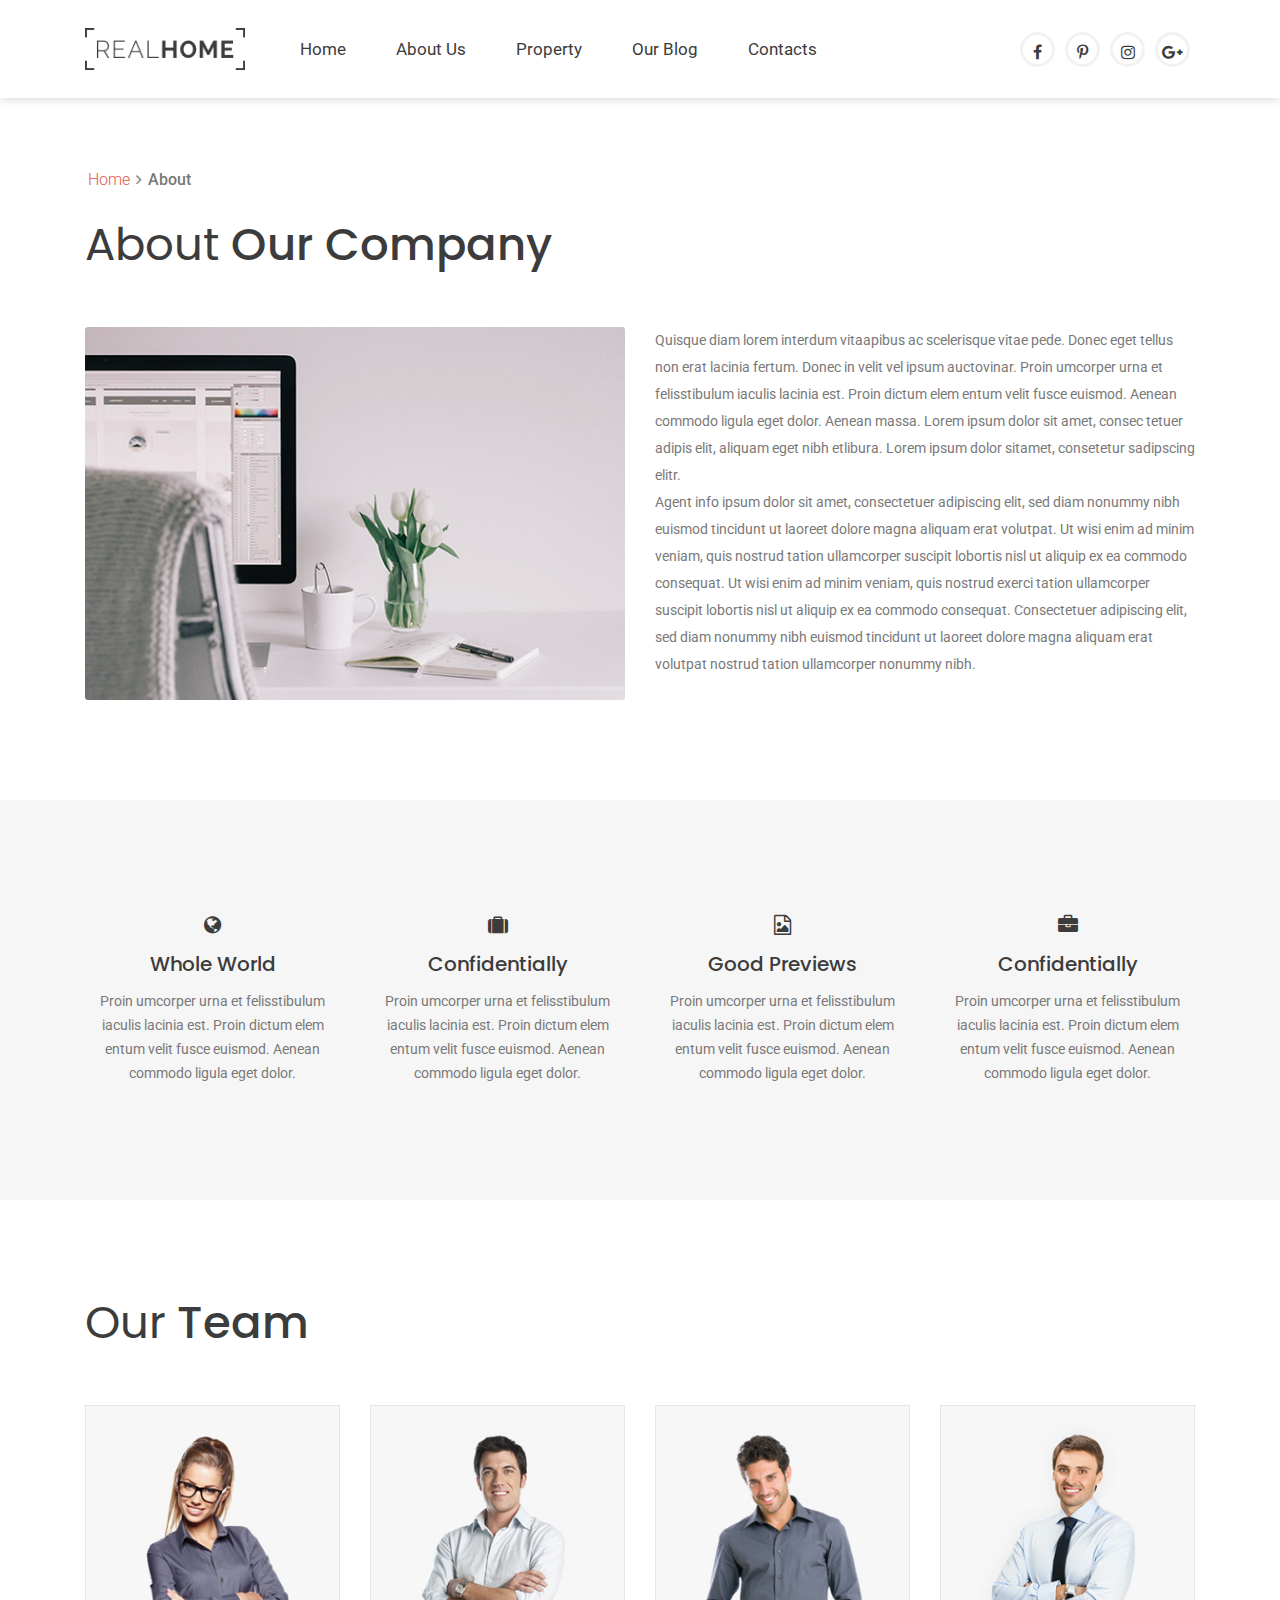
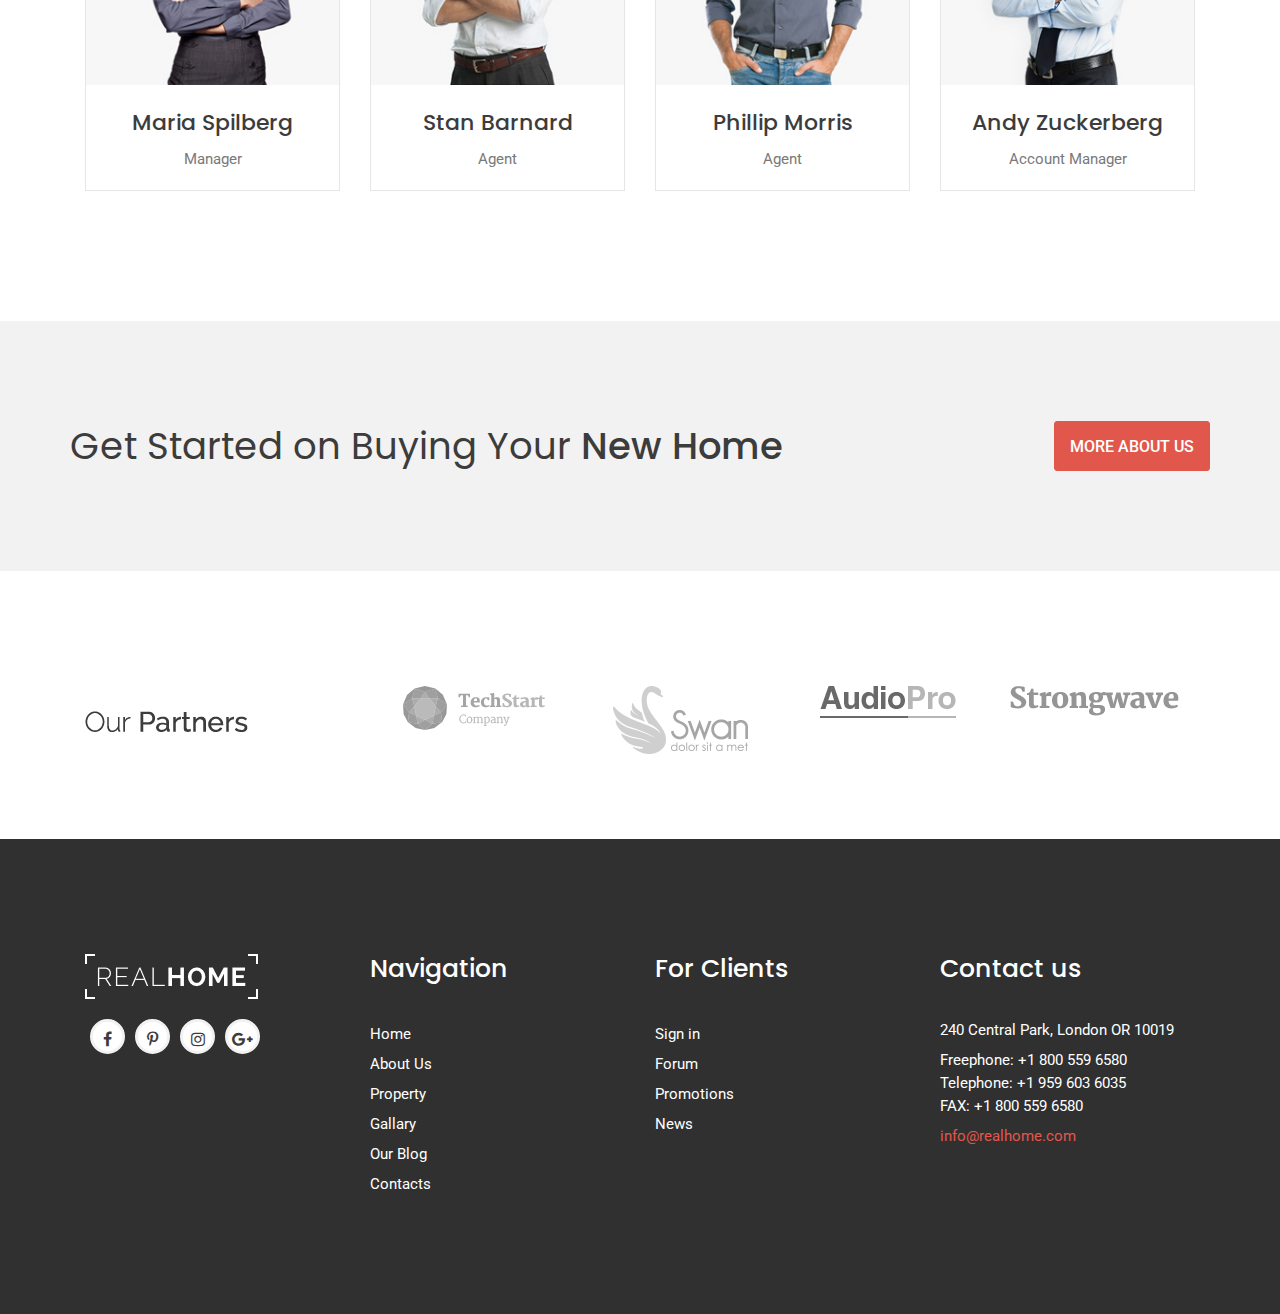
==== about.html @ 6064c57b "first Comment" ====
<!DOCTYPE html>
<html lang="en">
<head>
    <meta charset="UTF-8">
    <meta http-equiv="X-UA-Compatible" content="IE=edge">
    <meta name="viewport" content="width=device-width, initial-scale=1.0">
    <title>Real Home/ About</title>
    <link rel="stylesheet" href="assets/css/bootstrap.min.css">
    <!-- <link rel="stylesheet" href="assets/css/slick-theme.css"> -->
    <link rel="stylesheet" href="assets/css/odometer-theme-default.css">
    <link rel="stylesheet" href="assets/css/slick.css">
    <link rel="stylesheet" href="assets/css/font-awesome.min.css">
    <link rel="stylesheet" href="assets/css/default.css">
    <link rel="stylesheet" href="assets/sass/style.css">
    
    <script src="assets/js/jquery.min.js"></script>
</head>
<body>
            <!-- header section start  --> 
    <header class="header-area">
        <!-- menu area start  -->
        <div class="menu-area">
            <div class="container">
                <div class="row align-items-center">
                    <div class="col-lg-2">
                        <div class="logo">
                            <a href="index.html"><img src="assets/images/logo.png" alt="Logo"></a>
                        </div>
                    </div>
                    <div class="col-lg-7 col-md-8 col-8">
                        <div class="menu-section">
                            <a href="javascript:void(0)" class="mobile-btn"><i class="fa fa-bars" aria-hidden="true"></i></a>
                            <div class="responsive-menu">
                                <ul class="menu">
                                    <li><a href="index.html">Home</a> </li>
                                    <li><a href="#">About Us</a></li>
                                    <li><a href="#">Property</a>
                                        <ul class="submenu">
                                            <li><a href="#">Service Details</a></li>
                                        </ul>
                                    </li>
                                    <li><a href="#">Our Blog</a></li>
                                    <li><a href="#">Contacts</a></li>
                                </ul>
                            </div>
                        </div>
                    </div>
                    <div class="col-lg-3 col-md-4 col-4">
                        <ul class="social">
                            <li><a href="#"><i class="fa fa-facebook" aria-hidden="true"></i></a></li>
                            <li><a href="#"><i class="fa fa-pinterest-p" aria-hidden="true"></i></a></li>
                            <li><a href="#"><i class="fa fa-instagram" aria-hidden="true"></i></a></li>
                            <li><a href="#"><i class="fa fa-google-plus" aria-hidden="true"></i></a></li>
                        </ul>
                    </div>
                </div>
            </div>
        </div>
        <div class="blank-div"></div>
        <!-- menu area end  -->
    </header>

    <!-- about area start  -->
    <section class="about-area">
        <div class="container">
            <div class="row">
                <ul class="camp-link">
                    <li><a href="index.html">Home</a></li>
                    <li><i class="fa fa-angle-right" aria-hidden="true"></i></li>
                    <li>About</li>
                </ul>
                <div class="section-title">
                    <h3 class="after-none">About <span>Our Company</span></h3>
                </div>
                <div class="col-lg-6 col-12">
                    <div class="about-img">
                        <img src="assets/images/about/a01.jpg" alt="">
                    </div>
                </div>
                <div class="col-lg-6 col-12">
                    <div class="about-content">
                        <p>Quisque diam lorem interdum vitaapibus ac scelerisque vitae pede. Donec eget tellus non erat lacinia fertum. Donec in velit vel ipsum auctovinar. Proin umcorper urna et felisstibulum iaculis lacinia est. Proin dictum elem entum velit fusce euismod. Aenean commodo ligula eget dolor. Aenean massa. Lorem ipsum dolor sit amet, consec tetuer adipis elit, aliquam eget nibh etlibura. Lorem ipsum dolor sitamet, consetetur sadipscing elitr.</p>
                        <p>Agent info ipsum dolor sit amet, consectetuer adipiscing elit, sed diam nonummy nibh euismod tincidunt ut laoreet dolore magna aliquam erat volutpat. Ut wisi enim ad minim veniam, quis nostrud tation ullamcorper suscipit lobortis nisl ut aliquip ex ea commodo consequat. Ut wisi enim ad minim veniam, quis nostrud exerci tation ullamcorper suscipit lobortis nisl ut aliquip ex ea commodo consequat. Consectetuer adipiscing elit, sed diam nonummy nibh euismod tincidunt ut laoreet dolore magna aliquam erat volutpat nostrud tation ullamcorper nonummy nibh.</p>
                    </div>
                </div>           
            </div>
        </div>
    </section>
    <!-- about area end  -->

        <!-- service section start  -->
        <section class="service-section about-service section-padding">
            <div class="container">
                <div class="row">
                    <div class="col-lg-3 col-md-6">
                        <div class="single-service">
                            <i class="fa fa-globe" aria-hidden="true"></i>
                            <h4>Whole World</h4>
                            <p>Proin umcorper urna et felisstibulum iaculis lacinia est. Proin dictum elem entum velit fusce euismod. Aenean commodo ligula eget dolor.</p>
                        </div>
                    </div>
                    <div class="col-lg-3 col-md-6">
                        <div class="single-service">
                            <i class="fa fa-suitcase" aria-hidden="true"></i>
                            <h4>Confidentially</h4>
                            <p>Proin umcorper urna et felisstibulum iaculis lacinia est. Proin dictum elem entum velit fusce euismod. Aenean commodo ligula eget dolor.</p>
                        </div>
                    </div>
                    <div class="col-lg-3 col-md-6">
                        <div class="single-service">
                            <i class="fa fa-file-image-o" aria-hidden="true"></i>
                            <h4>Good Previews</h4>
                            <p>Proin umcorper urna et felisstibulum iaculis lacinia est. Proin dictum elem entum velit fusce euismod. Aenean commodo ligula eget dolor.</p>
                        </div>
                    </div>
                    <div class="col-lg-3 col-md-6">
                        <div class="single-service">
                            <i class="fa fa-briefcase" aria-hidden="true"></i>
                            <h4>Confidentially</h4>
                            <p>Proin umcorper urna et felisstibulum iaculis lacinia est. Proin dictum elem entum velit fusce euismod. Aenean commodo ligula eget dolor.</p>
                        </div>
                    </div>
                </div>
            </div>
        </section>
        <!-- service section end  -->
    
    <!-- team area start  -->
    <section class="team-area section-padding-2">
        <div class="container">
            <div class="row">
                <div class="section-title">
                    <h3 class="after-none">Our <span>Team</span></h3>
                </div>
                <div class="col-lg-3 col-md-4 col-6 mb-30">
                    <div class="single-property team-member">
                        <img src="assets/images/team/01.jpg" alt="">
                        <h5>Maria Spilberg</h5>
                        <p class="pb-20">Manager</p>
                    </div>                    
                </div>            
                <div class="col-lg-3 col-md-4 col-6 mb-30">
                    <div class="single-property team-member">
                        <img src="assets/images/team/02.jpg" alt="">
                        <h5>Stan Barnard</h5>
                        <p class="pb-20">Agent</p>
                    </div>                    
                </div>            
                <div class="col-lg-3 col-md-4 col-6 mb-30">
                    <div class="single-property team-member">
                        <img src="assets/images/team/03.jpg" alt="">
                        <h5>Phillip Morris</h5>
                        <p class="pb-20">Agent</p>
                    </div>                    
                </div>            
                <div class="col-lg-3 col-md-4 col-6 mb-30">
                    <div class="single-property team-member">
                        <img src="assets/images/team/04.jpg" alt="">
                        <h5>Andy Zuckerberg</h5>
                        <p class="pb-20">Account Manager</p>
                    </div>                    
                </div>            
            </div>
        </div>
    </section>
    <!-- team area end  -->


    <!-- more about section start  -->
    <section class="more-about">
        <div class="container">
            <div class="row">
                <div class="more-about">
                    <h2>Get Started on Buying Your <span>New Home</span></h2>
                    <div class="more-property">
                        <a href="#" class="theme-btn">MORE ABOUT US</a>
                    </div>
                </div>
            </div>
        </div>
    </section>
    <!-- more about section end  -->


            <!-- Partner section start -->
            <section class="brand-area section-padding">
                <div class="container">
                <div class="row align-items-center">
                    <div class="col-3">
                        <img src="assets/images/partner/00.png" alt="">
                    </div>
                    <div class="col-9">
                        <div class="brand-active">
                            <div class="brand-img">
                                <img src="assets/images/partner/01.png" alt="">
                            </div>
                            <div class="brand-img">
                                <img src="assets/images/partner/02.png" alt="">
                            </div>
                            <div class="brand-img">
                                <img src="assets/images/partner/03.png" alt="">
                            </div>
                            <div class="brand-img">
                                <img src="assets/images/partner/04.png" alt="">
                            </div>
                            <div class="brand-img">
                                <img src="assets/images/partner/01.png" alt="">
                            </div>
                            <div class="brand-img">
                                <img src="assets/images/partner/02.png" alt="">
                            </div>
                        </div>
                    </div>
                </div>
                </div>
            </section>
            <!-- Partner section end -->
        
    <!-- footer section start  -->
    <footer class="footer-area section-padding">
        <div class="container">
            <div class="row">
                <div class="col-lg-3 col-md-3 col-12 mb-30">
                    <div class="footer-title mb-20">
                        <img src="assets/images/footerlogo.png" alt="">
                    </div>
                    <ul class="social footer-social">
                        <li><a href="#"><i class="fa fa-facebook" aria-hidden="true"></i></a></li>
                        <li><a href="#"><i class="fa fa-pinterest-p" aria-hidden="true"></i></a></li>
                        <li><a href="#"><i class="fa fa-instagram" aria-hidden="true"></i></a></li>
                        <li><a href="#"><i class="fa fa-google-plus" aria-hidden="true"></i></a></li>
                    </ul>
                </div>
                <div class="col-lg-3 col-md-3 col-12 mb-30">
                    <div class="footer-title">
                        <h5>Navigation</h5>
                    </div>
                    <ul class="footer-widget">
                        <li><a href="index.html">Home</a> </li>
                        <li><a href="#">About Us</a></li>
                        <li><a href="#">Property</a></li>
                        <li><a href="#">Gallary</a></li>
                        <li><a href="#">Our Blog</a></li>
                        <li><a href="#">Contacts</a></li>                         
                    </ul>
                </div>
                <div class="col-lg-3 col-md-3 col-12 mb-30">
                    <div class="footer-title">
                        <h5>For Clients</h5>
                    </div>
                    <ul class="footer-widget">
                        <li><a href="#">Sign in</a></li>
                        <li><a href="#">Forum</a></li>
                        <li><a href="#">Promotions</a></li>
                        <li><a href="#">News</a></li>                      
                    </ul>
                </div>
                <div class="col-lg-3 col-md-3 col-12 mb-30">
                    <div class="footer-title">
                        <h5>Contact us</h5>
                    </div>
                    <ul class="footer-widget footer-contact">
                        <li>240 Central Park, London OR 10019</li>
                        <li>Freephone: +1 800 559 6580</li>                     
                        <li>Telephone: +1 959 603 6035</li>                     
                        <li>FAX: +1 800 559 6580</li>                     
                        <li class="mail">info@realhome.com</li>                     
                    </ul>
                </div>
            </div>
        </div>
    </footer>
    <!-- footer section end  -->

    

    <script src="assets/js/bootstrap.bundle.min.js"></script>
    <script src="assets/js/jquery-plugin-collection.js"></script>
   <script src="assets/js/script.js"></script>
</body>
</html>
---- assets/css/odometer-theme-default.css ----
.odometer.odometer-auto-theme, .odometer.odometer-theme-default {
  display: inline-block;
  vertical-align: middle;
  *vertical-align: auto;
  *zoom: 1;
  *display: inline;
  position: relative;
}
.odometer.odometer-auto-theme .odometer-digit, .odometer.odometer-theme-default .odometer-digit {
  display: inline-block;
  vertical-align: middle;
  *vertical-align: auto;
  *zoom: 1;
  *display: inline;
  position: relative;
}
.odometer.odometer-auto-theme .odometer-digit .odometer-digit-spacer, .odometer.odometer-theme-default .odometer-digit .odometer-digit-spacer {
  display: inline-block;
  vertical-align: middle;
  *vertical-align: auto;
  *zoom: 1;
  *display: inline;
  visibility: hidden;
}
.odometer.odometer-auto-theme .odometer-digit .odometer-digit-inner, .odometer.odometer-theme-default .odometer-digit .odometer-digit-inner {
  text-align: left;
  display: block;
  position: absolute;
  top: 0;
  left: 0;
  right: 0;
  bottom: 0;
  overflow: hidden;
}
.odometer.odometer-auto-theme .odometer-digit .odometer-ribbon, .odometer.odometer-theme-default .odometer-digit .odometer-ribbon {
  display: block;
}
.odometer.odometer-auto-theme .odometer-digit .odometer-ribbon-inner, .odometer.odometer-theme-default .odometer-digit .odometer-ribbon-inner {
  display: block;
  -webkit-backface-visibility: hidden;
}
.odometer.odometer-auto-theme .odometer-digit .odometer-value, .odometer.odometer-theme-default .odometer-digit .odometer-value {
  display: block;
  -webkit-transform: translateZ(0);
}
.odometer.odometer-auto-theme .odometer-digit .odometer-value.odometer-last-value, .odometer.odometer-theme-default .odometer-digit .odometer-value.odometer-last-value {
  position: absolute;
}
.odometer.odometer-auto-theme.odometer-animating-up .odometer-ribbon-inner, .odometer.odometer-theme-default.odometer-animating-up .odometer-ribbon-inner {
  -webkit-transition: -webkit-transform 2s;
  -moz-transition: -moz-transform 2s;
  -ms-transition: -ms-transform 2s;
  -o-transition: -o-transform 2s;
  transition: transform 2s;
}
.odometer.odometer-auto-theme.odometer-animating-up.odometer-animating .odometer-ribbon-inner, .odometer.odometer-theme-default.odometer-animating-up.odometer-animating .odometer-ribbon-inner {
  -webkit-transform: translateY(-100%);
  -moz-transform: translateY(-100%);
  -ms-transform: translateY(-100%);
  -o-transform: translateY(-100%);
  transform: translateY(-100%);
}
.odometer.odometer-auto-theme.odometer-animating-down .odometer-ribbon-inner, .odometer.odometer-theme-default.odometer-animating-down .odometer-ribbon-inner {
  -webkit-transform: translateY(-100%);
  -moz-transform: translateY(-100%);
  -ms-transform: translateY(-100%);
  -o-transform: translateY(-100%);
  transform: translateY(-100%);
}
.odometer.odometer-auto-theme.odometer-animating-down.odometer-animating .odometer-ribbon-inner, .odometer.odometer-theme-default.odometer-animating-down.odometer-animating .odometer-ribbon-inner {
  -webkit-transition: -webkit-transform 2s;
  -moz-transition: -moz-transform 2s;
  -ms-transition: -ms-transform 2s;
  -o-transition: -o-transform 2s;
  transition: transform 2s;
  -webkit-transform: translateY(0);
  -moz-transform: translateY(0);
  -ms-transform: translateY(0);
  -o-transform: translateY(0);
  transform: translateY(0);
}

.odometer.odometer-auto-theme, .odometer.odometer-theme-default {
  font-family: "Helvetica Neue", sans-serif;
  line-height: 1.1em;
}
.odometer.odometer-auto-theme .odometer-value, .odometer.odometer-theme-default .odometer-value {
  text-align: center;
}
---- assets/css/default.css ----
/* Deafult Margin & Padding */

/*-- Margin Top --*/
.mt-5 {
	margin-top: 5px;
}
.mt-10 {
	margin-top: 10px;
}
.mt-15 {
	margin-top: 15px;
}
.mt-20 {
	margin-top: 20px;
}
.mt-25 {
	margin-top: 25px;
}
.mt-30 {
	margin-top: 30px;
}
.mt-35 {
	margin-top: 35px;
}
.mt-40 {
	margin-top: 40px;
}
.mt-45 {
	margin-top: 45px;
}
.mt-50 {
	margin-top: 50px;
}
.mt-55 {
	margin-top: 55px;
}
.mt-60 {
	margin-top: 60px;
}
.mt-65 {
	margin-top: 65px;
}
.mt-70 {
	margin-top: 70px;
}
.mt-75 {
	margin-top: 75px;
}
.mt-80 {
	margin-top: 80px;
}
.mt-85 {
	margin-top: 85px;
}
.mt-90 {
	margin-top: 90px;
}
.mt-95 {
	margin-top: 95px;
}
.mt-100 {
	margin-top: 100px;
}
.mt-105 {
	margin-top: 105px;
}
.mt-110 {
	margin-top: 110px;
}
.mt-115 {
	margin-top: 115px;
}
.mt-120 {
	margin-top: 120px;
}
.mt-125 {
	margin-top: 125px;
}
.mt-130 {
	margin-top: 130px;
}
.mt-135 {
	margin-top: 135px;
}
.mt-140 {
	margin-top: 140px;
}
.mt-145 {
	margin-top: 145px;
}
.mt-150 {
	margin-top: 150px;
}
.mt-155 {
	margin-top: 155px;
}
.mt-160 {
	margin-top: 160px;
}
.mt-165 {
	margin-top: 165px;
}
.mt-170 {
	margin-top: 170px;
}
.mt-175 {
	margin-top: 175px;
}
.mt-180 {
	margin-top: 180px;
}
.mt-185 {
	margin-top: 185px;
}
.mt-190 {
	margin-top: 190px;
}
.mt-195 {
	margin-top: 195px;
}
.mt-200 {
	margin-top: 200px;
}
/*-- Margin Bottom --*/

.mb-5 {
	margin-bottom: 5px;
}
.mb-10 {
	margin-bottom: 10px;
}
.mb-15 {
	margin-bottom: 15px;
}
.mb-20 {
	margin-bottom: 20px;
}
.mb-25 {
	margin-bottom: 25px;
}
.mb-30 {
	margin-bottom: 30px;
}
.mb-35 {
	margin-bottom: 35px;
}
.mb-40 {
	margin-bottom: 40px;
}
.mb-45 {
	margin-bottom: 45px;
}
.mb-50 {
	margin-bottom: 50px;
}
.mb-55 {
	margin-bottom: 55px;
}
.mb-60 {
	margin-bottom: 60px;
}
.mb-65 {
	margin-bottom: 65px;
}
.mb-70 {
	margin-bottom: 70px;
}
.mb-75 {
	margin-bottom: 75px;
}
.mb-80 {
	margin-bottom: 80px;
}
.mb-85 {
	margin-bottom: 85px;
}
.mb-90 {
	margin-bottom: 90px;
}
.mb-95 {
	margin-bottom: 95px;
}
.mb-100 {
	margin-bottom: 100px;
}
.mb-105 {
	margin-bottom: 105px;
}
.mb-110 {
	margin-bottom: 110px;
}
.mb-115 {
	margin-bottom: 115px;
}
.mb-120 {
	margin-bottom: 120px;
}
.mb-125 {
	margin-bottom: 125px;
}
.mb-130 {
	margin-bottom: 130px;
}
.mb-135 {
	margin-bottom: 135px;
}
.mb-140 {
	margin-bottom: 140px;
}
.mb-145 {
	margin-bottom: 145px;
}
.mb-150 {
	margin-bottom: 150px;
}
.mb-155 {
	margin-bottom: 155px;
}
.mb-160 {
	margin-bottom: 160px;
}
.mb-165 {
	margin-bottom: 165px;
}
.mb-170 {
	margin-bottom: 170px;
}
.mb-175 {
	margin-bottom: 175px;
}
.mb-180 {
	margin-bottom: 180px;
}
.mb-185 {
	margin-bottom: 185px;
}
.mb-190 {
	margin-bottom: 190px;
}
.mb-195 {
	margin-bottom: 195px;
}
.mb-200 {
	margin-bottom: 200px;
}
/*-- Padding Top --*/

.pt-5 {
	padding-top: 5px;
}
.pt-10 {
	padding-top: 10px;
}
.pt-15 {
	padding-top: 15px;
}
.pt-20 {
	padding-top: 20px;
}
.pt-25 {
	padding-top: 25px;
}
.pt-30 {
	padding-top: 30px;
}
.pt-35 {
	padding-top: 35px;
}
.pt-40 {
	padding-top: 40px;
}
.pt-45 {
	padding-top: 45px;
}
.pt-50 {
	padding-top: 50px;
}
.pt-55 {
	padding-top: 55px;
}
.pt-60 {
	padding-top: 60px;
}
.pt-65 {
	padding-top: 65px;
}
.pt-70 {
	padding-top: 70px;
}
.pt-75 {
	padding-top: 75px;
}
.pt-80 {
	padding-top: 80px;
}
.pt-85 {
	padding-top: 85px;
}
.pt-90 {
	padding-top: 90px;
}
.pt-95 {
	padding-top: 95px;
}
.pt-100 {
	padding-top: 100px;
}
.pt-105 {
	padding-top: 105px;
}
.pt-110 {
	padding-top: 110px;
}
.pt-115 {
	padding-top: 115px;
}
.pt-120 {
	padding-top: 120px;
}
.pt-125 {
	padding-top: 125px;
}
.pt-130 {
	padding-top: 130px;
}
.pt-135 {
	padding-top: 135px;
}
.pt-140 {
	padding-top: 140px;
}
.pt-145 {
	padding-top: 145px;
}
.pt-150 {
	padding-top: 150px;
}
.pt-155 {
	padding-top: 155px;
}
.pt-160 {
	padding-top: 160px;
}
.pt-165 {
	padding-top: 165px;
}
.pt-170 {
	padding-top: 170px;
}
.pt-175 {
	padding-top: 175px;
}
.pt-180 {
	padding-top: 180px;
}
.pt-185 {
	padding-top: 185px;
}
.pt-190 {
	padding-top: 190px;
}
.pt-195 {
	padding-top: 195px;
}
.pt-200 {
	padding-top: 200px;
}
/*-- Padding Bottom --*/

.pb-5 {
	padding-bottom: 5px;
}
.pb-10 {
	padding-bottom: 10px;
}
.pb-15 {
	padding-bottom: 15px;
}
.pb-20 {
	padding-bottom: 20px;
}
.pb-25 {
	padding-bottom: 25px;
}
.pb-30 {
	padding-bottom: 30px;
}
.pb-35 {
	padding-bottom: 35px;
}
.pb-40 {
	padding-bottom: 40px;
}
.pb-45 {
	padding-bottom: 45px;
}
.pb-50 {
	padding-bottom: 50px;
}
.pb-55 {
	padding-bottom: 55px;
}
.pb-60 {
	padding-bottom: 60px;
}
.pb-65 {
	padding-bottom: 65px;
}
.pb-70 {
	padding-bottom: 70px;
}
.pb-75 {
	padding-bottom: 75px;
}
.pb-80 {
	padding-bottom: 80px;
}
.pb-85 {
	padding-bottom: 85px;
}
.pb-90 {
	padding-bottom: 90px;
}
.pb-95 {
	padding-bottom: 95px;
}
.pb-100 {
	padding-bottom: 100px;
}
.pb-105 {
	padding-bottom: 105px;
}
.pb-110 {
	padding-bottom: 110px;
}
.pb-115 {
	padding-bottom: 115px;
}
.pb-120 {
	padding-bottom: 120px;
}
.pb-125 {
	padding-bottom: 125px;
}
.pb-130 {
	padding-bottom: 130px;
}
.pb-135 {
	padding-bottom: 135px;
}
.pb-140 {
	padding-bottom: 140px;
}
.pb-145 {
	padding-bottom: 145px;
}
.pb-150 {
	padding-bottom: 150px;
}
.pb-155 {
	padding-bottom: 155px;
}
.pb-160 {
	padding-bottom: 160px;
}
.pb-165 {
	padding-bottom: 165px;
}
.pb-170 {
	padding-bottom: 170px;
}
.pb-175 {
	padding-bottom: 175px;
}
.pb-180 {
	padding-bottom: 180px;
}
.pb-185 {
	padding-bottom: 185px;
}
.pb-190 {
	padding-bottom: 190px;
}
.pb-195 {
	padding-bottom: 195px;
}
.pb-200 {
	padding-bottom: 200px;
}



/*-- Padding Left --*/
.pl-0 {
	padding-left: 0px;
}
.pl-5 {
	padding-left: 5px;
}
.pl-10 {
	padding-left: 10px;
}
.pl-15 {
	padding-left: 15px;
}
.pl-20{
	padding-left: 20px;
}
.pl-25 {
	padding-left: 35px;
}
.pl-30 {
	padding-left: 30px;
}
.pl-35 {
	padding-left: 35px;
}

.pl-35 {
	padding-left: 35px;
}

.pl-40 {
	padding-left: 40px;
}

.pl-45 {
	padding-left: 45px;
}

.pl-50 {
	padding-left: 50px;
}

.pl-55 {
	padding-left: 55px;
}

.pl-60 {
	padding-left: 60px;
}
.pl-65 {
	padding-left: 65px;
}
.pl-70 {
	padding-left: 70px;
}
.pl-75 {
	padding-left: 75px;
}
.pl-80 {
	padding-left: 80px;
}
.pl-85 {
	padding-left: 80px;
}
.pl-90 {
	padding-left: 90px;
}
.pl-95 {
	padding-left: 95px;
}
.pl-100 {
	padding-left: 100px;
}


/*-- Padding Right --*/
.pr-0 {
	padding-right: 0px;
}
.pr-5 {
	padding-right: 5px;
}
.pr-10 {
	padding-right: 10px;
}
.pr-15 {
	padding-right: 15px;
}
.pr-20{
	padding-right: 20px;
}
.pr-25 {
	padding-right: 35px;
}
.pr-30 {
	padding-right: 30px;
}
.pr-35 {
	padding-right: 35px;
}

.pr-35 {
	padding-right: 35px;
}

.pr-40 {
	padding-right: 40px;
}

.pr-45 {
	padding-right: 45px;
}

.pr-50 {
	padding-right: 50px;
}

.pr-55 {
	padding-right: 55px;
}

.pr-60 {
	padding-right: 60px;
}
.pr-65 {
	padding-right: 65px;
}
.pr-70 {
	padding-right: 70px;
}
.pr-75 {
	padding-right: 75px;
}
.pr-80 {
	padding-right: 80px;
}
.pr-85 {
	padding-right: 80px;
}
.pr-90 {
	padding-right: 90px;
}
.pr-95 {
	padding-right: 95px;
}
.pr-100 {
	padding-right: 100px;
}

/* font weight */
.f-700{font-weight: 700;}
.f-600{font-weight: 600;}
.f-500{font-weight: 500;}
.f-400{font-weight: 400;}
.f-300{font-weight: 300;}

/* Background Color */

.gray-bg {
	background: #f7f7fd;
}
.white-bg {
	background: #fff;
}
.black-bg {
	background: #222;
}
.theme-bg {
	background: #222;
}
.primary-bg {
	background: #222;
}
.footer-bg{
	background: #343434;
}


/* Color */

.white-color {
	color: #fff;
}
.black-color {
	color: #222;
}
.theme-color {
	color: #222;
}
.primary-color {
	color: #222;
}

/* black overlay */

[data-overlay] {
	position: relative;
}
[data-overlay]::before {
	background: #000 none repeat scroll 0 0;
	content: "";
	height: 100%;
	left: 0;
	position: absolute;
	top: 0;
	width: 100%;
	z-index: 1;
}
[data-overlay="3"]::before {
	opacity: 0.3;
}
[data-overlay="4"]::before {
	opacity: 0.4;
}
[data-overlay="5"]::before {
	opacity: 0.5;
}
[data-overlay="6"]::before {
	opacity: 0.6;
}
[data-overlay="7"]::before {
	opacity: 0.7;
}
[data-overlay="8"]::before {
	opacity: 0.8;
}
[data-overlay="9"]::before {
	opacity: 0.9;
}
---- assets/sass/style.css ----
@import url("https://fonts.googleapis.com/css2?family=Poppins:ital,wght@0,100;0,200;0,300;0,400;0,500;0,600;0,700;0,800;1,100;1,200;1,300;1,400;1,500;1,600&display=swap");
@import url("https://fonts.googleapis.com/css2?family=DM+Serif+Text&family=Roboto:ital,wght@0,300;0,500;0,700;1,500;1,700&display=swap");
.fadeAnima {
  animation-name: fade;
  animation-duration: 1s;
}

@keyframes fade {
  from {
    opacity: 0.5;
  }
  to {
    opacity: 1;
  }
}
* {
  padding: 0;
  margin: 0;
  box-sizing: border-box;
  list-style: none;
}

html {
  font-size: 20px;
}

:root {
  scroll-behavior: unset;
}

body {
  font-family: "Roboto", sans-serif;
  font-size: 16px;
  overflow-x: hidden;
  font-family: "Roboto", sans-serif;
}

p {
  font-size: 16px;
  color: #797979;
  margin: 0;
  font-family: "Roboto", sans-serif;
}

h1,
h2,
h3,
h4,
h5,
h6 {
  font-family: "Poppins", sans-serif;
  font-weight: 500;
  margin: 0;
  padding: 0;
}

ul {
  padding: 0;
  margin: 0;
  list-style-type: none;
}

a {
  text-decoration: none;
}

a:hover {
  text-decoration: none;
}

img {
  max-width: 100%;
}

.width {
  width: 100%;
}

.section-padding {
  padding-top: 115px;
  padding-bottom: 85px;
}
@media (max-width: 768px) {
  .section-padding {
    padding-top: 80px;
    padding-bottom: 60px;
  }
}

.section-padding-2 {
  padding-top: 100px;
  padding-bottom: 70px;
}
@media (max-width: 768px) {
  .section-padding-2 {
    padding-top: 70px;
    padding-bottom: 50px;
  }
}

.d-flex {
  display: flex;
}

.theme-btn {
  display: inline-block;
  background: #e2574c;
  color: #fff;
  cursor: pointer;
  font-size: 16px;
  font-weight: 500;
  height: 50px;
  line-height: 50px;
  text-align: center;
  outline: none;
  border: 1px solid #e2574c;
  border-radius: 3px;
  padding: 0 15px;
  transition: all 0.3s ease;
}
.theme-btn i {
  height: 45px;
  width: 45px;
  line-height: 45px;
  text-align: center;
  background: #ffd9dc;
  border-radius: 50px;
  display: inline-block;
  color: #fcfcfc;
  font-size: 20px;
  font-weight: 500;
  margin-left: 20px;
  margin-right: 3px;
}
.theme-btn:hover {
  background: #fff;
  color: #e2574c;
  border: 1px solid #e2574c;
}

.section-title h3 {
  font-size: 45px;
  color: #3c3c3c;
  line-height: 45px;
  font-weight: 400;
  padding-bottom: 60px;
  text-transform: capitalize;
  position: relative;
  display: inline-block;
}
.section-title h3::after {
  position: absolute;
  content: "";
  height: 3px;
  width: 110px;
  background: #e2574c;
  bottom: 30px;
  left: 50%;
  transform: translateX(-50%);
}
@media (max-width: 991px) {
  .section-title h3 {
    font-size: 25px;
    line-height: 40px;
  }
}
.section-title h3 span {
  font-weight: 500;
  text-transform: capitalize;
}
.section-title .after-none::after {
  display: none;
}

.camp-link {
  display: flex;
  align-items: center;
  margin-bottom: 30px;
}
.camp-link li {
  margin: 0 3px;
  color: #797979;
  font-weight: 500;
}
.camp-link li a {
  color: #e2574c;
  font-weight: 300;
}

.header-area {
  position: relative;
}
@media (max-width: 991px) {
  .header-area .logo {
    position: absolute;
    left: 50%;
    top: 55%;
    transform: translate(-50%, -60%);
  }
}
@media (max-width: 991px) and (max-width: 768px) {
  .header-area .logo {
    left: 43%;
  }
}
@media (max-width: 991px) and (max-width: 584px) {
  .header-area .logo img {
    width: 80%;
  }
}
@media (max-width: 991px) and (max-width: 400px) {
  .header-area .logo {
    left: 55%;
  }
}
.header-area .blank-div {
  position: absolute;
  z-index: 1;
  height: 600px;
  width: 100%;
  top: 0;
  left: 0;
  display: none;
}
.header-area .blank-div.active {
  display: block;
}

.social {
  display: flex;
  align-items: center;
  justify-content: end;
}
@media (max-width: 400px) {
  .social {
    display: none;
  }
}
.social li {
  margin: 0 5px;
}
.social li a {
  height: 35px;
  width: 35px;
  line-height: 35px;
  text-align: center;
  display: inline-block;
  color: #3c3c3c;
  border-radius: 50%;
  border: 3px solid #f2f2f2;
  transition: all 0.3s ease;
  font-size: 16px;
}
@media (max-width: 490px) {
  .social li a {
    height: 30px;
    width: 30px;
    line-height: 30px;
    font-size: 14px;
  }
}
.social li a:hover {
  color: #fff;
  background: #e2574c;
}

.menu-area {
  background-color: #fff;
  box-shadow: 0px 0px 10px 0px rgba(0, 0, 1, 0.2);
}
@media (max-width: 991px) {
  .menu-area {
    padding: 10px 0;
  }
}

.menu-section {
  display: flex;
  align-items: center;
  justify-content: space-between;
  position: relative;
}

.menu {
  display: flex;
  align-items: center;
  text-align: center;
}
.menu li {
  padding: 35px 25px;
  position: relative;
  transition: all 0.3s ease;
}
@media (max-width: 1134px) {
  .menu li {
    padding: 35px 15px;
  }
}
.menu li .submenu {
  position: absolute;
  background: #fcfcfc;
  top: 90%;
  text-align: start;
  left: 0;
  width: 200px;
  visibility: hidden;
  opacity: 0;
  transition: all 0.3s ease;
  z-index: 11;
}
@media (max-width: 991px) {
  .menu li .submenu {
    position: static;
    background: transparent;
    margin-left: 15px;
    width: 100%;
    visibility: visible;
    opacity: 1;
    text-align: center;
  }
}
.menu li .submenu li {
  padding: 10px 25px;
}
@media (max-width: 991px) {
  .menu li .submenu li {
    width: unset;
    padding: 0;
  }
}
.menu li .submenu li a {
  font-size: 16px;
  font-weight: 500;
}
.menu li a {
  color: #3c3c3c;
  font-size: 17px;
  line-height: 28px;
  transition: 0.3s;
}
@media (max-width: 1200px) {
  .menu li a {
    font-size: 15px;
  }
}
.menu li:hover {
  background: #f2f2f2;
}
.menu li:hover .submenu {
  visibility: visible;
  opacity: 1;
  top: 100%;
}

@media (max-width: 991px) {
  .responsive-menu {
    position: absolute;
    left: 20px;
    z-index: 111;
    padding: 0 20px;
    top: 100%;
    background: #fff;
    width: 100%;
    transition: all 0.4s ease;
    visibility: hidden;
    opacity: 0;
    transform: scaleY(0);
    transform-origin: top;
    box-shadow: rgba(100, 100, 111, 0.2) 0px 7px 29px 0px;
  }
  .responsive-menu.active {
    visibility: visible;
    opacity: 1;
    transform: scaleY(1);
  }
  .responsive-menu .menu {
    display: block;
  }
  .responsive-menu .menu li {
    padding: 0;
    margin: 5px 0;
    text-align: left;
  }
  .responsive-menu .menu li a {
    color: #fcfcfc;
  }
  .responsive-menu .menu li .submenu li {
    padding-bottom: 0;
  }
  .responsive-menu .menu li .submenu li a {
    color: #fcfcfc;
  }
}

.mobile-btn {
  display: none;
}
.mobile-btn i {
  font-size: 20px;
  padding: 5px;
  color: #fd6136;
  background: #fff;
  border-radius: 4px;
}
@media (max-width: 991px) {
  .mobile-btn {
    display: inline-block;
    margin-left: 30px;
  }
}

.hero-wrapper .slick-dots {
  display: flex;
  position: absolute;
  left: 48%;
  top: 62%;
}
@media (max-width: 768px) {
  .hero-wrapper .slick-dots {
    left: 45%;
    top: 58%;
  }
}
@media (max-width: 576px) {
  .hero-wrapper .slick-dots {
    top: 80%;
  }
}
.hero-wrapper .slick-dots button {
  font-size: 0px;
  height: 15px;
  width: 15px;
  background: transparent;
  border: 2px solid #e0dad3;
  border-radius: 50%;
  margin: 0 5px;
}
.hero-wrapper .slick-dots .slick-active button {
  background: #e2574c;
  border: 2px solid #e2574c;
}

.single-hero {
  width: 100%;
  height: 850px;
  background-size: cover;
  background-position: center;
  display: flex;
  justify-content: center;
  align-items: end;
}
@media (max-width: 768px) {
  .single-hero {
    height: 600px;
  }
}
@media (max-width: 576px) {
  .single-hero {
    height: 400px;
  }
}

.hero-content {
  margin-bottom: 100px;
  text-align: center;
}
.hero-content h2 {
  font-size: 48px;
  line-height: 55px;
  font-weight: 700;
  text-transform: capitalize;
  margin-bottom: 20px;
  color: #fff;
}
@media (max-width: 768px) {
  .hero-content h2 {
    font-size: 30px;
    line-height: 45px;
  }
}
@media (max-width: 576px) {
  .hero-content h2 {
    font-size: 25px;
    line-height: 35px;
  }
}
@media (max-width: 425px) {
  .hero-content h2 {
    font-size: 20px;
  }
}
.hero-content .info {
  display: flex;
  align-items: center;
  justify-content: center;
  -moz-column-gap: 35px;
       column-gap: 35px;
}
.hero-content .info h4 {
  font-size: 36px;
  line-height: 56px;
  font-weight: 400;
  display: inline-block;
  color: #fff;
}
@media (max-width: 768px) {
  .hero-content .info h4 {
    font-size: 25px;
    line-height: 45px;
  }
}
@media (max-width: 576px) {
  .hero-content .info h4 {
    font-size: 20px;
    line-height: 30px;
  }
}
.hero-content .info .hero-btn {
  background-color: rgba(255, 255, 255, 0.2);
  color: #fff;
  transition: 0.3s;
  border: 1px solid rgba(255, 255, 255, 0.2);
}
.hero-content .info .hero-btn:hover {
  background: #e2574c;
}

.footer-area {
  background: #303030;
}
.footer-area .footer-social {
  justify-content: start;
}
.footer-area .footer-social li a {
  color: #3c3c3c;
  background: #fff;
  border-radius: 50%;
  width: 35px;
  height: 35px;
  line-height: 35px;
}
.footer-area .footer-social li:hover a {
  background: #e2574c;
  color: #fff;
}

.footer-title img {
  max-width: 190px;
}
.footer-title h5 {
  color: #fff;
  margin-bottom: 35px;
}

.footer-widget li {
  font-size: 15px;
  line-height: 30px;
}
.footer-widget li a {
  color: #fff;
}
.footer-widget li a i {
  margin-right: 10px;
  display: inline-block;
}

.footer-contact li {
  line-height: 23px;
  color: #fff;
}
.footer-contact li:first-child {
  margin-bottom: 7px;
}
.footer-contact li:last-child {
  margin-top: 7px;
  color: #e2574c;
}

.offer-title {
  text-align: end;
  padding-bottom: 30px;
  position: relative;
}
@media (max-width: 1200px) {
  .offer-title {
    padding-bottom: 15px;
  }
}
.offer-title::after {
  content: "";
  position: absolute;
  height: 3px;
  width: 30px;
  background: #3c3c3c;
  bottom: 0;
  right: 0;
}
@media (max-width: 768px) {
  .offer-title::after {
    display: none;
  }
}
.offer-title h2 {
  font-size: 34px;
  line-height: 50px;
  color: #3c3c3c;
}

.offer-details {
  margin-bottom: 30px;
}
.offer-details p {
  line-height: 27px;
}

.service-section {
  background: #fbfbfb;
}

.single-service {
  margin-bottom: 30px;
  text-align: center;
}
.single-service i {
  font-size: 20px;
  color: #3c3c3c;
}
.single-service h4 {
  font-size: 20px;
  line-height: 50px;
  color: #3c3c3c;
}
.single-service p {
  font-size: 14px;
  line-height: 24px;
  color: #797979;
}

.property-area {
  background: #f6f6f6;
}

.more-property {
  text-align: center;
}
.more-property a {
  display: inline-block;
}

.single-property {
  border: 1px solid #e6e6e6;
  text-align: center;
  background: #fff;
  margin-bottom: 30px;
}
@media (max-width: 768px) {
  .single-property a img {
    width: 100%;
  }
}
.single-property a h5 {
  font-size: 22px;
  line-height: 50px;
  color: #3c3c3c;
  margin-top: 13px;
}
.single-property a p {
  font-size: 15px;
  color: #797979;
}
.single-property a span {
  font-size: 16px;
  line-height: 50px;
  color: #e2574c;
}

.property-details {
  margin-top: 12px;
  display: flex;
  padding: 15px 0;
  justify-content: center;
  border-top: 1px solid #e6e6e6;
}
.property-details li {
  padding: 0 15px;
  font-size: 13px;
  color: #797979;
}
@media (max-width: 1200px) {
  .property-details li {
    padding: 0 5px;
    font-size: 10px;
  }
}

.agents-wrapper .slick-dots {
  display: flex;
  position: absolute;
  top: 100px;
  left: 185%;
}
@media (max-width: 1200px) {
  .agents-wrapper .slick-dots {
    top: 45px;
    left: 200%;
  }
}
@media (max-width: 991px) {
  .agents-wrapper .slick-dots {
    top: 6px;
    left: 240%;
  }
}
@media (max-width: 768px) {
  .agents-wrapper .slick-dots {
    top: 101%;
    left: 51%;
  }
}
@media (max-width: 584px) {
  .agents-wrapper .slick-dots {
    top: 105%;
    left: 80%;
  }
}
.agents-wrapper .slick-dots button {
  font-size: 0px;
  height: 15px;
  width: 15px;
  background: transparent;
  border: 2px solid #b4b4b4;
  border-radius: 50%;
  margin: 0 5px;
}
.agents-wrapper .slick-dots .slick-active button {
  background: #e2574c;
  border: 2px solid #e2574c;
}

@media (max-width: 991px) {
  .agetn-title h3 {
    padding-bottom: 15px;
  }
}
.agetn-title h3::after {
  left: 0;
  transform: translateX(0);
}
@media (max-width: 991px) {
  .agetn-title h3::after {
    left: 145px;
    transform: translateX(0);
    top: 20px;
  }
}

.agent-details h5 {
  font-size: 25px;
  line-height: 27px;
  color: #3c3c3c;
  margin-bottom: 30px;
}
@media (max-width: 991px) {
  .agent-details h5 {
    margin-bottom: 15px;
  }
}
.agent-details p {
  font-size: 16px;
  line-height: 27px;
  color: #797979;
  margin-bottom: 30px;
}
@media (max-width: 991px) {
  .agent-details p {
    margin-bottom: 0px;
    font-size: 14px;
  }
}
@media (max-width: 490px) {
  .agent-details p {
    margin-bottom: 30px;
  }
}

.agents-contacts {
  display: flex;
  -moz-column-gap: 25px;
       column-gap: 25px;
  align-items: center;
}
@media (max-width: 490px) {
  .agents-contacts {
    display: block;
    margin-bottom: 30px;
  }
}
.agents-contacts li {
  font-size: 16px;
  line-height: 27px;
  color: #3c3c3c;
}
.agents-contacts li i {
  margin-right: 10px;
}
.agents-contacts li a {
  color: #e2574c;
  text-decoration: underline;
}

.more-about {
  padding: 50px 0;
  background: #f3f2f2;
}

.more-about {
  display: flex;
  align-items: center;
  justify-content: space-between;
}
.more-about h2 {
  font-size: 37px;
  line-height: 50px;
  color: #3c3c3c;
  font-weight: 400;
  max-width: 70%;
}
@media (max-width: 576px) {
  .more-about h2 {
    font-size: 20px;
    line-height: 30px;
    max-width: 50%;
  }
}
.more-about h2 span {
  font-weight: 500;
}

.testimoni-wrapper .slick-arrow {
  position: absolute;
  top: 50%;
  background: transparent;
  border: none;
  outline: none;
  font-size: 50px;
  color: #fff;
}
@media (max-width: 768px) {
  .testimoni-wrapper .slick-arrow {
    top: 90%;
  }
}
.testimoni-wrapper .pull-left {
  left: 50px;
  z-index: 1;
}
@media (max-width: 768px) {
  .testimoni-wrapper .pull-left {
    left: 30%;
  }
}
.testimoni-wrapper .pull-right {
  left: 95%;
  z-index: 1;
}
@media (max-width: 768px) {
  .testimoni-wrapper .pull-right {
    left: 60%;
  }
}
.testimoni-wrapper .slick-dots {
  display: flex;
  position: absolute;
  left: 48%;
  transform: translateX(-50%);
  bottom: 15%;
}
.testimoni-wrapper .slick-dots button {
  font-size: 0px;
  height: 15px;
  width: 15px;
  background: transparent;
  border: 2px solid #c8c9c5;
  border-radius: 50%;
  margin: 0 5px;
}
.testimoni-wrapper .slick-dots .slick-active button {
  background: #fff;
  border: 2px solid #fff;
}

.single-testimoni {
  width: 100%;
  height: 575px;
  background-size: cover;
  background-position: center;
  display: flex;
  justify-content: center;
  align-items: center;
  flex-direction: column;
}
.single-testimoni .testimoni-title h3 {
  color: #fff;
}

.testimoni-content {
  text-align: center;
}
.testimoni-content p {
  max-width: 755px;
  font-size: 24px;
  line-height: 35px;
  color: #fff;
  margin-bottom: 25px;
}
@media (max-width: 991px) {
  .testimoni-content p {
    max-width: 555px;
    font-size: 20px;
    line-height: 32px;
  }
}
.testimoni-content span {
  font-size: 20px;
  line-height: 27px;
  color: #fff;
}

.brand-active ul.slick-dots {
  display: none;
}
.brand-active .brand-img img {
  margin: auto;
}

.about-area {
  padding: 70px 0 70px 0;
}

.about-img {
  margin-bottom: 30px;
  text-align: center;
}

.about-content {
  margin-bottom: 30px;
}
.about-content p {
  line-height: 27px;
  font-size: 14px;
}

.about-service {
  background: #f6f6f6;
}

.team-member h5 {
  font-size: 22px;
  line-height: 50px;
  color: #3c3c3c;
  margin-top: 13px;
}
@media (max-width: 584px) {
  .team-member h5 {
    font-size: 18px;
  }
}
@media (max-width: 584px) {
  .team-member h5 {
    font-size: 14px;
  }
}
.team-member p {
  font-size: 15px;
  color: #797979;
}
@media (max-width: 584px) {
  .team-member p {
    font-size: 12px;
  }
}

.nav {
  display: flex;
  justify-content: center;
  margin-bottom: 40px;
}
.nav .nav-item .nav-link {
  margin-left: 35px;
  color: #3c3c3c;
  font-size: 16px;
  line-height: 60px;
  cursor: pointer;
  outline: none;
  border: none;
  background: transparent;
}
@media (max-width: 768px) {
  .nav .nav-item .nav-link {
    margin-left: 20px;
  }
}
.nav .nav-item .nav-link.active {
  border-bottom: 3px solid #e2574c;
}

.tab-area .property-details li {
  padding: 5px;
}
@media (max-width: 1200px) {
  .tab-area .property-details li {
    font-size: 11px;
  }
}

.blog-wrapper {
  padding: 0px 50px 0px 0;
  border-right: 2px solid #f3f2f2;
}
@media (max-width: 768px) {
  .blog-wrapper {
    padding: 0;
    border: none;
  }
}

.single-blog {
  padding: 20px 0 50px 0;
  border-bottom: 2px solid #f3f2f2;
}
.single-blog .blog-title {
  font-size: 45px;
  color: #3c3c3c;
  line-height: 50px;
  margin-bottom: 20px;
}
@media (max-width: 991px) {
  .single-blog .blog-title {
    font-size: 35px;
    line-height: 30px;
  }
}
@media (max-width: 576px) {
  .single-blog .blog-title {
    font-size: 25px;
    line-height: 30px;
  }
}
.single-blog .blog-title a {
  font-size: 45px;
  color: #3c3c3c;
  line-height: 50px;
  margin-bottom: 20px;
}
@media (max-width: 991px) {
  .single-blog .blog-title a {
    font-size: 35px;
    line-height: 30px;
  }
}
@media (max-width: 576px) {
  .single-blog .blog-title a {
    font-size: 25px;
    line-height: 30px;
  }
}
.single-blog .blog-img {
  margin: 30px 0;
  display: inline-block;
}
.single-blog .blog-img img {
  width: 100%;
}
.single-blog .blog-content p {
  color: #797979;
  font-size: 16px;
  line-height: 27px;
  margin-bottom: 20px;
}
.single-blog .blog-content .content-middle-title {
  font-size: 20px;
  line-height: 50px;
  color: #3c3c3c;
  margin: 40px 0 15px 0;
}

.pagination-list {
  display: flex;
  padding-top: 30px;
  align-items: center;
  margin-bottom: 30px;
}
.pagination-list li {
  margin: 5px;
}
.pagination-list li a {
  height: 50px;
  width: 50px;
  background: #e2574c;
  line-height: 50px;
  text-align: center;
  display: inline-block;
  color: #fff;
}
.pagination-list li a.active {
  color: #222222;
  background: #f3f2f2;
}

.category-wrap {
  margin-bottom: 40px;
}
.category-wrap .category-title {
  color: #3c3c3c;
  font-size: 20px;
  line-height: 50px;
  margin-bottom: 10px;
}
.category-wrap .category-list li {
  font-size: 16px;
  line-height: 35px;
  color: #797979;
}
.category-wrap .category-list li a {
  font-size: 16px;
  line-height: 35px;
  color: #797979;
  transition: all 0.3s ease;
}
.category-wrap .category-list li a .post-title {
  font-size: 16px;
  line-height: 35px;
  color: #3c3c3c;
  transition: all 0.3s ease;
}
.category-wrap .category-list li a p {
  color: #797979;
  font-size: 14px;
  line-height: 24px;
  transition: all 0.3s ease;
}
.category-wrap .category-list li a span {
  font-size: 14px;
  line-height: 35px;
  color: #797979;
  transition: all 0.3s ease;
}
.category-wrap .category-list li a:hover {
  color: #e2574c;
}
.category-wrap .category-list li a:hover .post-title, .category-wrap .category-list li a:hover p, .category-wrap .category-list li a:hover span {
  color: #e2574c;
}

.blog-post {
  padding: 20px 0 20px 0;
}

.blog-post-details {
  display: flex;
  border-bottom: 2px solid #f3f2f2;
  padding: 30px 0;
}
@media (max-width: 1200px) {
  .blog-post-details {
    flex-wrap: wrap;
  }
}
.blog-post-details li {
  font-size: 12px;
  line-height: 24px;
  color: #797979;
  padding: 0px 20px;
  position: relative;
}
.blog-post-details li:last-child::after {
  display: none;
}
.blog-post-details li::after {
  content: "";
  position: absolute;
  height: 10px;
  width: 1px;
  background: #797979;
  top: calc(50% - 5px);
  right: 0;
  transform: rotate(30deg);
}
.blog-post-details li a {
  color: #e2574c;
}

.bog-post-social {
  display: flex;
  align-items: center;
  margin: 30px 0;
}
.bog-post-social li {
  height: 30px;
  width: 30px;
  line-height: 30px;
  text-align: center;
  margin: 2px;
  border-radius: 5px;
}
.bog-post-social li a {
  color: #fff;
}

.fb-color {
  background: #38569d;
}

.trm-color {
  background: #2d4d68;
}

.twt-color {
  background: #00aaf3;
}

.gpls-color {
  background: #c03100;
}

.pr-color {
  background: #d11a14;
}

.mail-color {
  background: #602bb3;
}

.prnt-color {
  background: #00af96;
}

.plus-color {
  background: #ea6339;
}

.single-comnt {
  display: flex;
  -moz-column-gap: 45px;
       column-gap: 45px;
  padding: 40px 50px;
  background: #f6f6f6;
}
@media (max-width: 1200px) {
  .single-comnt {
    padding: 30px 30px;
  }
}
@media (max-width: 991px) {
  .single-comnt {
    padding: 20px 20px;
    -moz-column-gap: 20px;
         column-gap: 20px;
  }
}
.single-comnt .authore-img {
  width: 100px;
}
.single-comnt .authore-img img {
  width: 100%;
}
.single-comnt .authore-img .authore-img-title {
  font-size: 12px;
  line-height: 28px;
  color: #2a8da6;
}
.single-comnt .comnt-details {
  width: 75%;
}
.single-comnt .comnt-details .authore-name {
  color: #242424;
  font-size: 23px;
  line-height: 34px;
  margin-bottom: 15px;
}
@media (max-width: 991px) {
  .single-comnt .comnt-details .authore-name {
    font-size: 18px;
    line-height: 28px;
    margin-bottom: 10px;
  }
}
.single-comnt .comnt-details .authore-comnt {
  font-size: 14px;
  line-height: 24px;
  color: #797979;
  margin-bottom: 15px;
}
@media (max-width: 1200px) {
  .single-comnt .comnt-details .authore-comnt {
    font-size: 12px;
    line-height: 20px;
  }
}
.single-comnt .comnt-details .authores-posts {
  font-size: 12px;
  line-height: 28px;
  color: #242424;
}
.single-comnt .comnt-details .authores-posts a {
  color: #2a8da6;
}

.coment-list .coment-count {
  font-size: 20px;
  line-height: 65px;
  color: #797979;
}

.replay-comnt {
  margin: 50px 0 50px 50px;
  position: relative;
}
.replay-comnt .enter-icon {
  width: 30px;
  position: absolute;
  left: -50px;
  top: 0;
}

.coment-form .comnt-input-title {
  font-size: 20px;
  line-height: 65px;
  color: #797979;
}
.coment-form .input-feild {
  width: 47%;
  height: 60px;
  background: #fff;
  padding: 0 20px;
  border: 1px solid #e6e6e6;
  outline: none;
  color: #616161;
  border-radius: 5px;
  margin: 30px 30px 30px 0;
}
@media (max-width: 1200px) {
  .coment-form .input-feild {
    width: 100%;
    margin: 30px 0 30px 0;
  }
}
.coment-form .input-feild:last-child {
  margin: 30px 0px 30px 0;
}
@media (max-width: 1200px) {
  .coment-form .input-feild:last-child {
    width: 100%;
    margin: 30px 0 30px 0;
  }
}
.coment-form .input-feild::-moz-placeholder {
  color: #c2c1c1;
}
.coment-form .input-feild::placeholder {
  color: #c2c1c1;
}
.coment-form .mail-field {
  margin-right: 0;
}
.coment-form #input_Comnt {
  width: 99%;
  max-height: 150px;
  padding: 20px;
  border: 1px solid #e6e6e6;
  outline: none;
  color: #616161;
  border-radius: 5px;
}
.coment-form #input_Comnt::-moz-placeholder {
  color: #c2c1c1;
}
.coment-form #input_Comnt::placeholder {
  color: #c2c1c1;
}
.coment-form .coment-btns button {
  height: 50px;
  padding: 0 30px;
  background: #e2574c;
  border: none;
  color: #fff;
  margin: 30px 20px 30px 0;
  border-radius: 5px;
  cursor: pointer;
  font-size: 18px;
}
.coment-form .coment-btns .clear-btn {
  background: #f3f2f2;
  color: #c2c1c1;
}

.section-title-2 h3 {
  font-size: 37px;
}
.section-title-2 h3::after {
  display: none;
}

.map-area {
  padding: 70px 0;
}

.google-map {
  border: 3px solid #f6f6f6;
  max-height: 450px;
}

.contact-area {
  padding-bottom: 100px;
}

.contact-details .contact-title {
  font-size: 37px;
  line-height: 65px;
  color: #242424;
  margin-bottom: 20px;
}
.contact-details .contact-description {
  font-size: 14px;
  line-height: 24px;
  color: #797979;
  margin-bottom: 20px;
}
.contact-details .contact-space {
  font-size: 16px;
  line-height: 27px;
  color: #797979;
  margin-bottom: 20px;
}
.contact-details .contact-space span {
  display: block;
}
.contact-details .contact-phone {
  font-size: 14px;
  line-height: 24px;
  color: #797979;
}
.contact-details .mail {
  color: #e2574c;
}
.contact-details .mail .tag {
  color: #797979;
}

.object-area {
  padding-top: 60px;
}

.main-object .object-title h4 a {
  font-size: 45px;
  color: #3c3c3c;
  line-height: 50px;
}

.object-img {
  padding: 60px 0;
  border-bottom: 1px solid #f2f2f2;
}
.object-img .slick-prev {
  bottom: 15px;
  position: absolute;
  text-transform: uppercase;
  font-size: 19px;
  line-height: 26px;
  color: #e2574c;
  border: none;
  background: transparent;
}
.object-img .pull-right {
  right: 0;
}
.object-img .pull-left {
  left: 0;
}

.related-post-wrap {
  padding: 60px 0;
}
.related-post-wrap .coment-form .comnt-input-title {
  border-bottom: 1px solid #f2f2f2;
  padding-bottom: 25px;
  margin-bottom: 25px;
}

.related-post {
  display: flex;
  -moz-column-gap: 30px;
       column-gap: 30px;
}
.related-post .single-property {
  border: none;
  text-align: start;
}
.related-post .single-property a h5 {
  font-size: 20px;
  line-height: 30px;
}
@media (max-width: 1200px) {
  .related-post .single-property a h5 {
    font-size: 16px;
  }
}
@media (max-width: 991px) {
  .related-post .single-property a h5 {
    font-size: 14px;
    line-height: 24px;
  }
}

.object-category {
  margin-top: 100px;
  padding-bottom: 30px;
}
@media (max-width: 768px) {
  .object-category {
    margin-top: 0px;
  }
}
.object-category .object-category-title {
  display: flex;
}
@media (max-width: 991px) {
  .object-category .object-category-title {
    display: block;
  }
}
.object-category .object-category-title li {
  color: #e2574c;
  font-size: 16px;
  line-height: 30px;
  margin-right: 40px;
}
.object-category .object-category-title li .label-icon {
  width: 14px;
  display: inline-block;
}
@media (max-width: 1200px) {
  .object-category .object-category-title li {
    margin-right: 20px;
  }
}
@media (max-width: 991px) {
  .object-category .object-category-title li {
    margin-right: 15px;
  }
}
.object-category .object-category-title li span {
  color: #222222;
}
.object-category .category-description {
  font-size: 14px;
  line-height: 24px;
  color: #797979;
}

.object-category-info {
  padding: 30px 0;
  margin: 30px 0;
  border-top: 1px solid #f2f2f2;
  border-bottom: 1px solid #f2f2f2;
}
.object-category-info li {
  font-size: 16px;
  line-height: 27px;
  color: #3c3c3c;
}
.object-category-info li span {
  color: #797979;
}

.faq-area {
  padding: 70px 0 90px;
}
.faq-area .faq-wrap {
  margin-bottom: 30px;
  display: flex;
}
.faq-area .faq-wrap .q-side {
  width: 70px;
  height: 70px;
  background: #e2574c;
  border-radius: 5px;
  line-height: 70px;
  text-align: center;
  font-size: 32px;
  color: #fff;
  margin-right: 30px;
}
.faq-area .faq-wrap .a-side {
  background: #e6e6e6;
  color: #c2c1c1;
}
.faq-area .faq-wrap .faq-content {
  width: calc(100% - 100px);
}
.faq-area .faq-wrap .faq-content p {
  font-size: 18px;
  line-height: 27px;
  color: #3c3c3c;
}
@media (max-width: 991px) {
  .faq-area .faq-wrap .faq-content p {
    font-size: 16px;
    line-height: 22px;
  }
}
@media (max-width: 576px) {
  .faq-area .faq-wrap .faq-content p {
    font-size: 15px;
    line-height: 18px;
  }
}
.faq-area .faq-wrap .a-content p {
  font-size: 16px;
  line-height: 27px;
  color: #797979;
}
@media (max-width: 991px) {
  .faq-area .faq-wrap .a-content p {
    font-size: 15px;
    line-height: 22px;
  }
}
@media (max-width: 576px) {
  .faq-area .faq-wrap .a-content p {
    font-size: 13px;
    line-height: 20px;
  }
}

.single-testimoni-div {
  padding: 30px;
  margin-bottom: 30px;
}

.testimoni-description .testimoni-authore .testimoni-authore-name {
  font-size: 16px;
  color: #3c3c3c;
  font-weight: 300;
}
.testimoni-description .testimoni-authore .testimoni-authore-name .name-bold {
  font-weight: 500;
}
.testimoni-description .authore-link a {
  font-size: 16px;
  color: #e2574c;
  line-height: 27px;
  text-decoration: underline;
}/*# sourceMappingURL=style.css.map */
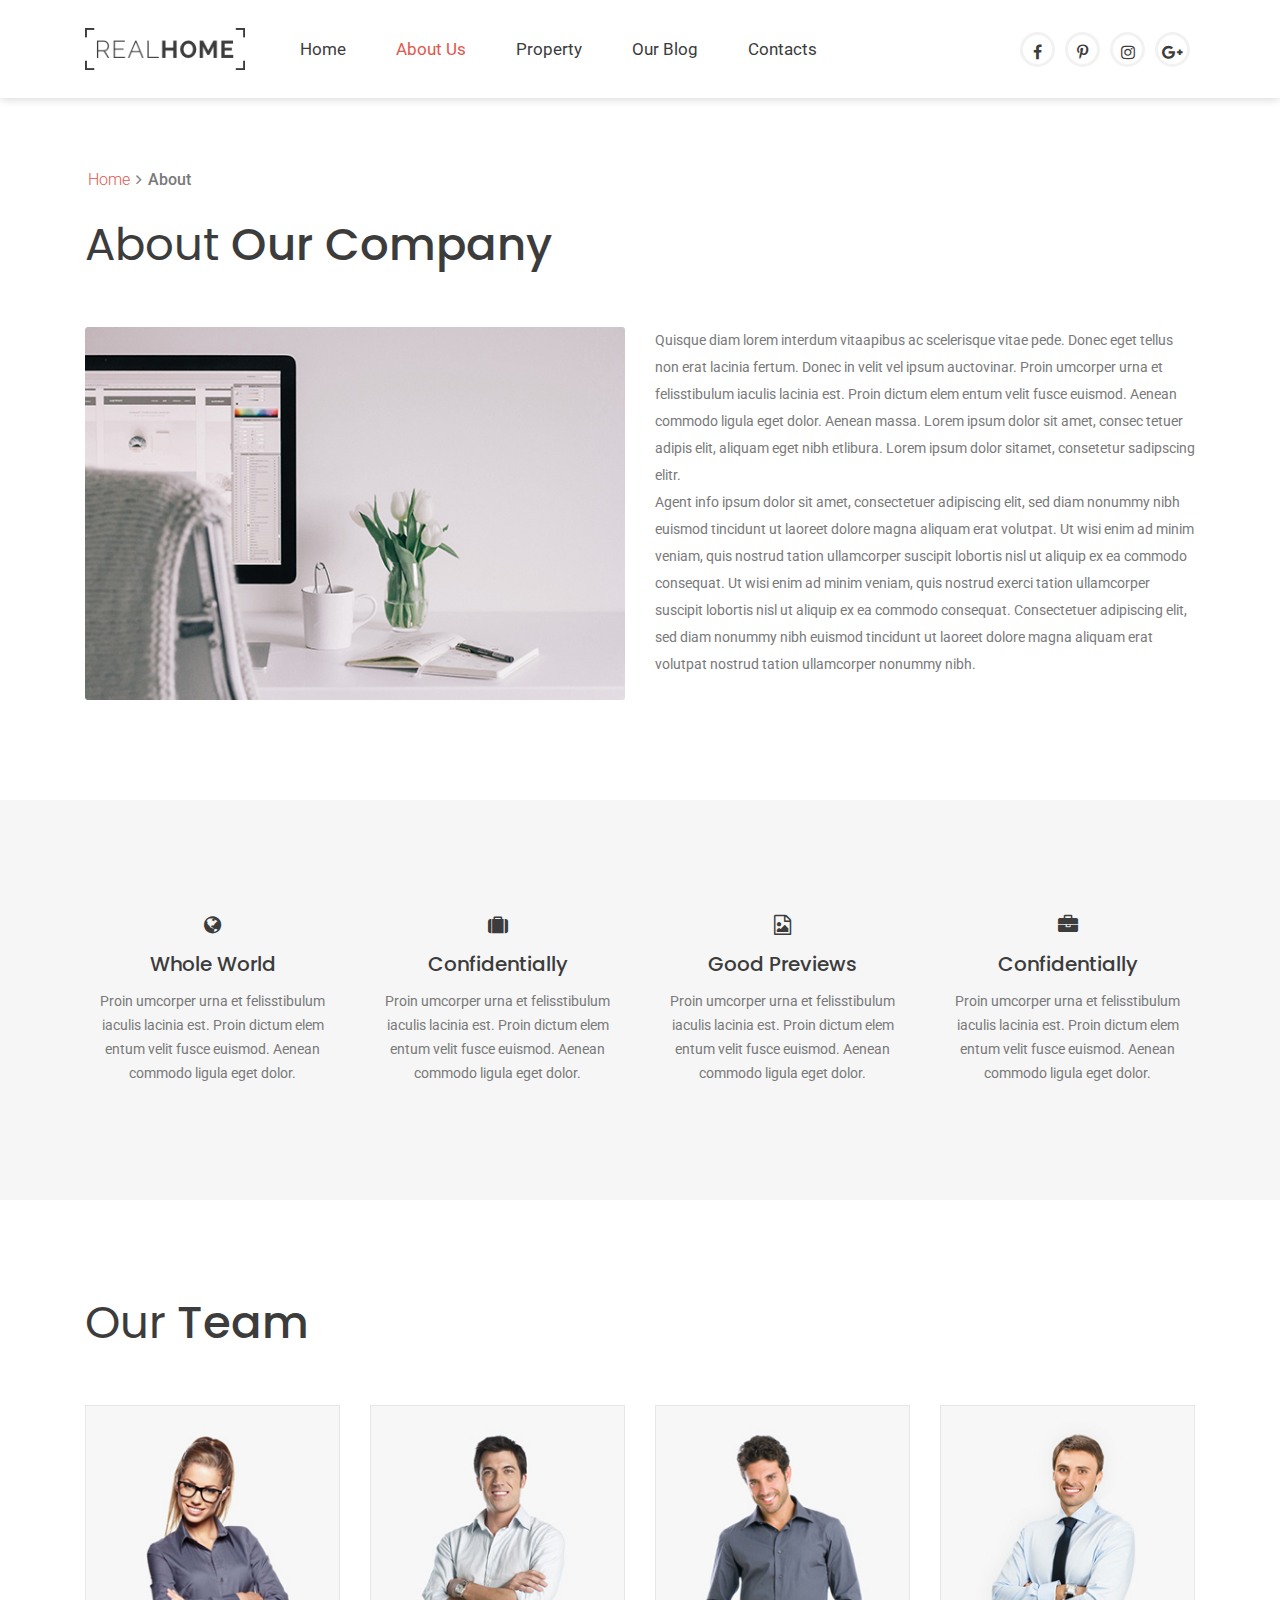
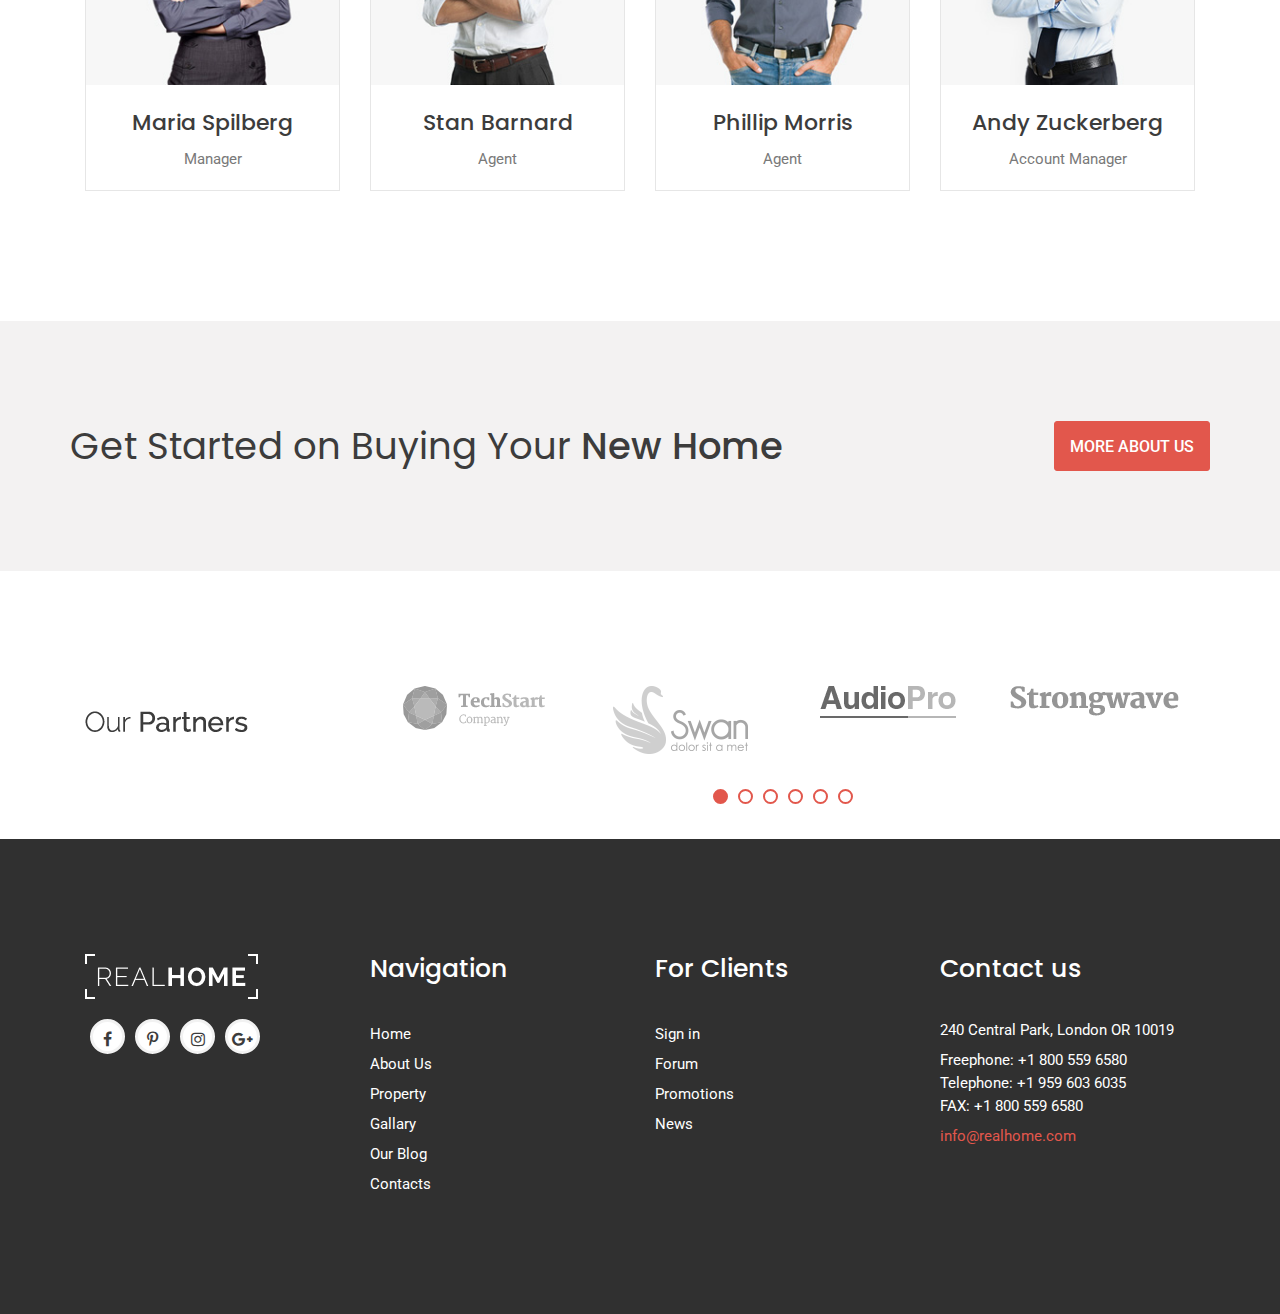
==== commit e54e00cd: "project done" ====
--- a/about.html
+++ b/about.html
@@ -16,7 +16,7 @@
     <script src="assets/js/jquery.min.js"></script>
 </head>
 <body>
-            <!-- header section start  --> 
+    <!-- header section start  --> 
     <header class="header-area">
         <!-- menu area start  -->
         <div class="menu-area">
@@ -33,14 +33,15 @@
                             <div class="responsive-menu">
                                 <ul class="menu">
                                     <li><a href="index.html">Home</a> </li>
-                                    <li><a href="#">About Us</a></li>
-                                    <li><a href="#">Property</a>
+                                    <li><a href="about.html">About Us</a></li>
+                                    <li><a href="property.html">Property</a>
+                                    </li>
+                                    <li><a href="blog.html">Our Blog</a>
                                         <ul class="submenu">
-                                            <li><a href="#">Service Details</a></li>
+                                            <li><a href="blog-post.html">Blog Post</a></li>
                                         </ul>
                                     </li>
-                                    <li><a href="#">Our Blog</a></li>
-                                    <li><a href="#">Contacts</a></li>
+                                    <li><a href="contact.html">Contacts</a></li>
                                 </ul>
                             </div>
                         </div>
@@ -59,6 +60,7 @@
         <div class="blank-div"></div>
         <!-- menu area end  -->
     </header>
+    <!-- header section End  --> 
 
     <!-- about area start  -->
     <section class="about-area">
@@ -132,7 +134,7 @@
                 <div class="section-title">
                     <h3 class="after-none">Our <span>Team</span></h3>
                 </div>
-                <div class="col-lg-3 col-md-4 col-6 mb-30">
+                <div class="col-lg-3 col-md-4 col-6  mb-30">
                     <div class="single-property team-member">
                         <img src="assets/images/team/01.jpg" alt="">
                         <h5>Maria Spilberg</h5>
@@ -182,39 +184,40 @@
     <!-- more about section end  -->
 
 
-            <!-- Partner section start -->
-            <section class="brand-area section-padding">
-                <div class="container">
-                <div class="row align-items-center">
-                    <div class="col-3">
-                        <img src="assets/images/partner/00.png" alt="">
-                    </div>
-                    <div class="col-9">
-                        <div class="brand-active">
-                            <div class="brand-img">
-                                <img src="assets/images/partner/01.png" alt="">
-                            </div>
-                            <div class="brand-img">
-                                <img src="assets/images/partner/02.png" alt="">
-                            </div>
-                            <div class="brand-img">
-                                <img src="assets/images/partner/03.png" alt="">
-                            </div>
-                            <div class="brand-img">
-                                <img src="assets/images/partner/04.png" alt="">
-                            </div>
-                            <div class="brand-img">
-                                <img src="assets/images/partner/01.png" alt="">
-                            </div>
-                            <div class="brand-img">
-                                <img src="assets/images/partner/02.png" alt="">
-                            </div>
-                        </div>
-                    </div>
-                </div>
-                </div>
-            </section>
-            <!-- Partner section end -->
+    <!-- Partner section start -->
+    <section class="brand-area section-padding">
+        <div class="container">
+        <div class="row align-items-center">
+            <div class="col-3">
+                <img src="assets/images/partner/00.png" alt="">
+            </div>
+            <div class="col-9">
+                <div class="brand-active">
+                    <div class="brand-img">
+                        <img src="assets/images/partner/01.png" alt="">
+                    </div>
+                    <div class="brand-img">
+                        <img src="assets/images/partner/02.png" alt="">
+                    </div>
+                    <div class="brand-img">
+                        <img src="assets/images/partner/03.png" alt="">
+                    </div>
+                    <div class="brand-img">
+                        <img src="assets/images/partner/04.png" alt="">
+                    </div>
+                    <div class="brand-img">
+                        <img src="assets/images/partner/01.png" alt="">
+                    </div>
+                    <div class="brand-img">
+                        <img src="assets/images/partner/02.png" alt="">
+                    </div>
+                </div>
+            </div>
+        </div>
+        </div>
+        <h5>display none</h5>
+    </section>
+    <!-- Partner section end -->
         
     <!-- footer section start  -->
     <footer class="footer-area section-padding">
@@ -237,11 +240,11 @@
                     </div>
                     <ul class="footer-widget">
                         <li><a href="index.html">Home</a> </li>
-                        <li><a href="#">About Us</a></li>
-                        <li><a href="#">Property</a></li>
+                        <li><a href="about.html">About Us</a></li>
+                        <li><a href="property.html">Property</a></li>
                         <li><a href="#">Gallary</a></li>
-                        <li><a href="#">Our Blog</a></li>
-                        <li><a href="#">Contacts</a></li>                         
+                        <li><a href="blog.html">Our Blog</a></li>
+                        <li><a href="contact.html">Contacts</a></li>                         
                     </ul>
                 </div>
                 <div class="col-lg-3 col-md-3 col-12 mb-30">
--- a/assets/sass/style.css
+++ b/assets/sass/style.css
@@ -338,6 +338,9 @@
   line-height: 28px;
   transition: 0.3s;
 }
+.menu li a.menu-active {
+  color: #e2574c;
+}
 @media (max-width: 1200px) {
   .menu li a {
     font-size: 15px;
@@ -358,7 +361,7 @@
     left: 20px;
     z-index: 111;
     padding: 0 20px;
-    top: 100%;
+    top: 142%;
     background: #fff;
     width: 100%;
     transition: all 0.4s ease;
@@ -368,11 +371,20 @@
     transform-origin: top;
     box-shadow: rgba(100, 100, 111, 0.2) 0px 7px 29px 0px;
   }
+}
+@media (max-width: 991px) and (max-width: 491px) {
+  .responsive-menu {
+    top: 133%;
+  }
+}
+@media (max-width: 991px) {
   .responsive-menu.active {
     visibility: visible;
     opacity: 1;
     transform: scaleY(1);
   }
+}
+@media (max-width: 991px) {
   .responsive-menu .menu {
     display: block;
   }
@@ -382,13 +394,13 @@
     text-align: left;
   }
   .responsive-menu .menu li a {
-    color: #fcfcfc;
+    color: #000;
   }
   .responsive-menu .menu li .submenu li {
     padding-bottom: 0;
   }
   .responsive-menu .menu li .submenu li a {
-    color: #fcfcfc;
+    color: #000;
   }
 }
 
@@ -926,11 +938,32 @@
   color: #fff;
 }
 
-.brand-active ul.slick-dots {
+.brand-area h5 {
   display: none;
 }
+
 .brand-active .brand-img img {
   margin: auto;
+}
+.brand-active .slick-dots {
+  display: flex;
+  position: absolute;
+  left: 50%;
+  transform: translateX(-50%);
+  bottom: -50px;
+}
+.brand-active .slick-dots button {
+  font-size: 0px;
+  height: 15px;
+  width: 15px;
+  background: transparent;
+  border: 2px solid #e2574c;
+  border-radius: 50%;
+  margin: 0 5px;
+  transition: all 0.3s ease;
+}
+.brand-active .slick-dots .slick-active button {
+  background: #e2574c;
 }
 
 .about-area {
@@ -984,6 +1017,11 @@
   display: flex;
   justify-content: center;
   margin-bottom: 40px;
+}
+@media (max-width: 410px) {
+  .nav {
+    flex-direction: column;
+  }
 }
 .nav .nav-item .nav-link {
   margin-left: 35px;
@@ -995,9 +1033,9 @@
   border: none;
   background: transparent;
 }
-@media (max-width: 768px) {
+@media (max-width: 991px) {
   .nav .nav-item .nav-link {
-    margin-left: 20px;
+    margin-left: 10px;
   }
 }
 .nav .nav-item .nav-link.active {
@@ -1409,6 +1447,14 @@
   border: 3px solid #f6f6f6;
   max-height: 450px;
 }
+@media (max-width: 576px) {
+  .google-map {
+    max-height: 300px;
+  }
+}
+.google-map iframe {
+  width: 100%;
+}
 
 .contact-area {
   padding-bottom: 100px;
@@ -1651,4 +1697,93 @@
   color: #e2574c;
   line-height: 27px;
   text-decoration: underline;
+}
+
+.card-wrapper {
+  background: #f3f2f2;
+  padding: 30px;
+  border-radius: 10px;
+}
+.card-wrapper h3 {
+  font-size: 30px;
+  line-height: 46px;
+  color: "Roboto", sans-serif;
+  text-transform: capitalize;
+  padding-bottom: 15px;
+  margin-bottom: 15px;
+  border-bottom: 2px solid #f2f2f2;
+}
+@media (max-width: 576px) {
+  .card-wrapper h3 {
+    font-size: 25px;
+  }
+}
+.card-wrapper label {
+  font-size: 20px;
+  line-height: 36px;
+  color: "Roboto", sans-serif;
+  display: block;
+}
+@media (max-width: 576px) {
+  .card-wrapper label {
+    font-size: 15px;
+  }
+}
+.card-wrapper input {
+  width: 100%;
+  height: 60px;
+  background: #fff;
+  padding: 0 20px;
+  border: 1px solid #e6e6e6;
+  outline: none;
+  color: #616161;
+  border-radius: 5px;
+  margin: 30px 30px 30px 0;
+}
+.card-wrapper .card-date input {
+  width: 45%;
+}
+@media (max-width: 430px) {
+  .card-wrapper .card-date input {
+    width: 100%;
+    margin-right: 0;
+  }
+}
+.card-wrapper .card-date input:last-child {
+  margin-right: 0;
+}
+.card-wrapper .buy-btn {
+  text-align: center;
+}
+
+.sale-propety {
+  display: flex;
+  align-items: center;
+  padding: 10px;
+  background: transparent;
+  border: none;
+}
+@media (max-width: 768px) {
+  .sale-propety {
+    display: block;
+  }
+}
+.sale-propety .sale-property-details {
+  text-align: start;
+  margin-left: 30px;
+}
+@media (max-width: 768px) {
+  .sale-propety .sale-property-details {
+    margin-left: 0;
+    margin-top: 30px;
+    text-align: center;
+  }
+}
+.sale-propety .sale-property-details h5 {
+  color: #e2574c;
+}
+.sale-propety .sale-property-details span {
+  color: #e2574c;
+  font-size: 18px;
+  font-weight: 500;
 }/*# sourceMappingURL=style.css.map */